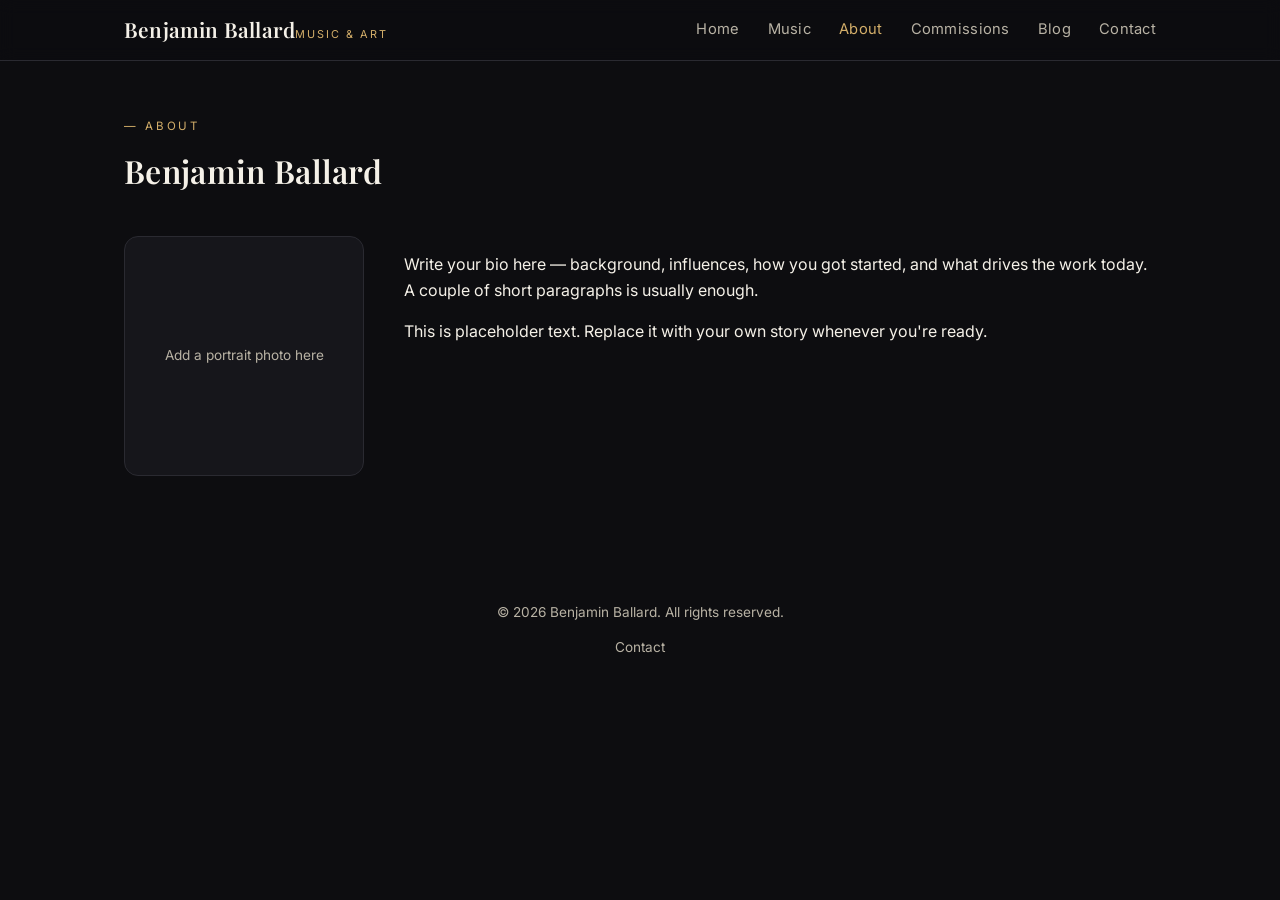
==== about.html @ ac6a374f "Initial scaffold for Benjamin Ballard artist site Static HTML/CSS/JS site (home, music, about, commi" ====
<!doctype html>
<html lang="en">
<head>
<meta charset="utf-8">
<meta name="viewport" content="width=device-width,initial-scale=1">
<title>About · Benjamin Ballard</title>
<meta name="description" content="About Benjamin Ballard.">
<link rel="preconnect" href="https://fonts.googleapis.com">
<link href="https://fonts.googleapis.com/css2?family=Playfair+Display:wght@600;700&family=Inter:wght@400;500;600&display=swap" rel="stylesheet">
<link rel="stylesheet" href="styles.css">
</head>
<body>
<header class="site-header">
  <div class="wrap">
    <a class="brand" href="index.html"><span><strong>Benjamin Ballard</strong><small>Music &amp; Art</small></span></a>
    <button class="nav-toggle" aria-expanded="false" aria-label="Toggle menu">&#9776;</button>
    <nav class="main-nav">
      <a href="index.html">Home</a>
      <a href="music.html">Music</a>
      <a class="active" href="about.html">About</a>
      <a href="commissions.html">Commissions</a>
      <a href="blog.html">Blog</a>
      <a href="contact.html">Contact</a>
    </nav>
  </div>
</header>

<main>
  <section class="section" style="padding-top:56px;">
    <div class="wrap">
      <div class="section-heading">
        <span class="kicker">— About</span>
        <h2>Benjamin Ballard</h2>
      </div>
      <div class="bio-layout">
        <div class="bio-portrait">Add a portrait photo here</div>
        <div>
          <p>Write your bio here — background, influences, how you got started, and what drives the work today. A couple of short paragraphs is usually enough.</p>
          <p>This is placeholder text. Replace it with your own story whenever you're ready.</p>
        </div>
      </div>
    </div>
  </section>
</main>

<footer class="site-footer">
  <p>&copy; <span id="year"></span> Benjamin Ballard. All rights reserved.</p>
  <p><a href="contact.html">Contact</a></p>
</footer>
<script src="script.js"></script>
<script>document.getElementById('year').textContent = new Date().getFullYear();</script>
</body>
</html>
---- styles.css ----
:root {
  --bg: #0d0d10;
  --bg-alt: #16161b;
  --ink: #f5f1e8;
  --ink-dim: #b8b2a4;
  --gold: #d4af6a;
  --gold-dim: #8a723f;
  --border: #2a2a31;
  --max: 1080px;
}

* { box-sizing: border-box; }

html { scroll-behavior: smooth; }

body {
  margin: 0;
  background: var(--bg);
  color: var(--ink);
  font-family: 'Inter', system-ui, -apple-system, sans-serif;
  line-height: 1.6;
}

h1, h2, h3, .brand span strong {
  font-family: 'Playfair Display', Georgia, serif;
  font-weight: 600;
  letter-spacing: 0.01em;
}

a { color: var(--gold); text-decoration: none; }
a:hover { color: var(--ink); }

img { max-width: 100%; display: block; }

.wrap {
  max-width: var(--max);
  margin: 0 auto;
  padding: 0 24px;
}

/* Header */
.site-header {
  border-bottom: 1px solid var(--border);
  position: sticky;
  top: 0;
  background: rgba(13, 13, 16, 0.92);
  backdrop-filter: blur(8px);
  z-index: 10;
}

.site-header .wrap {
  display: flex;
  align-items: center;
  justify-content: space-between;
  padding-top: 18px;
  padding-bottom: 18px;
}

.brand {
  display: flex;
  flex-direction: column;
  line-height: 1.1;
}

.brand strong {
  font-size: 1.3rem;
  color: var(--ink);
}

.brand small {
  font-size: 0.68rem;
  letter-spacing: 0.18em;
  color: var(--gold);
  text-transform: uppercase;
}

nav.main-nav {
  display: flex;
  gap: 28px;
}

nav.main-nav a {
  color: var(--ink-dim);
  font-size: 0.92rem;
  letter-spacing: 0.02em;
}

nav.main-nav a.active,
nav.main-nav a:hover {
  color: var(--gold);
}

.nav-toggle {
  display: none;
  background: none;
  border: 1px solid var(--border);
  color: var(--ink);
  font-size: 1.2rem;
  padding: 6px 12px;
  border-radius: 6px;
}

/* Hero */
.hero {
  padding: 96px 0 72px;
  text-align: center;
  border-bottom: 1px solid var(--border);
}

.hero .kicker {
  color: var(--gold);
  letter-spacing: 0.25em;
  text-transform: uppercase;
  font-size: 0.75rem;
  margin-bottom: 18px;
}

.hero h1 {
  font-size: clamp(2.4rem, 6vw, 4.2rem);
  margin: 0 0 18px;
}

.hero p.tagline {
  color: var(--ink-dim);
  font-size: 1.15rem;
  max-width: 560px;
  margin: 0 auto 32px;
}

.hero-actions {
  display: flex;
  gap: 16px;
  justify-content: center;
  flex-wrap: wrap;
}

.btn {
  display: inline-block;
  padding: 12px 28px;
  border-radius: 999px;
  font-size: 0.95rem;
  letter-spacing: 0.02em;
  transition: all 0.15s ease;
}

.btn-primary {
  background: var(--gold);
  color: #14140f;
}

.btn-primary:hover {
  background: var(--ink);
  color: #14140f;
}

.btn-outline {
  border: 1px solid var(--border);
  color: var(--ink);
}

.btn-outline:hover {
  border-color: var(--gold);
  color: var(--gold);
}

/* Sections */
section.section {
  padding: 72px 0;
  border-bottom: 1px solid var(--border);
}

section.section:last-of-type { border-bottom: none; }

.section-heading {
  margin-bottom: 40px;
}

.section-heading .kicker {
  color: var(--gold);
  letter-spacing: 0.25em;
  text-transform: uppercase;
  font-size: 0.72rem;
  margin-bottom: 10px;
  display: block;
}

.section-heading h2 {
  font-size: 2rem;
  margin: 0;
}

.section-heading p {
  color: var(--ink-dim);
  margin-top: 10px;
  max-width: 560px;
}

/* Grid cards */
.grid {
  display: grid;
  grid-template-columns: repeat(auto-fit, minmax(260px, 1fr));
  gap: 24px;
}

.card {
  background: var(--bg-alt);
  border: 1px solid var(--border);
  border-radius: 14px;
  padding: 24px;
}

.card h3 {
  margin: 0 0 8px;
  font-size: 1.2rem;
}

.card p {
  color: var(--ink-dim);
  margin: 0 0 14px;
  font-size: 0.95rem;
}

.card .placeholder-note {
  font-size: 0.78rem;
  color: var(--gold-dim);
  border-top: 1px dashed var(--border);
  padding-top: 10px;
  margin-top: 10px;
}

.embed-frame {
  width: 100%;
  aspect-ratio: 16 / 9;
  border-radius: 10px;
  border: 1px solid var(--border);
  background: #000;
  margin-bottom: 14px;
}

/* Forms */
form.stack-form {
  display: grid;
  gap: 18px;
  max-width: 560px;
}

form.stack-form label {
  display: grid;
  gap: 6px;
  font-size: 0.88rem;
  color: var(--ink-dim);
}

form.stack-form input,
form.stack-form select,
form.stack-form textarea {
  background: var(--bg-alt);
  border: 1px solid var(--border);
  border-radius: 8px;
  padding: 12px 14px;
  color: var(--ink);
  font-family: inherit;
  font-size: 0.95rem;
}

form.stack-form textarea {
  min-height: 140px;
  resize: vertical;
}

form.stack-form button {
  justify-self: start;
  background: var(--gold);
  color: #14140f;
  border: none;
  padding: 13px 30px;
  border-radius: 999px;
  font-size: 0.95rem;
  cursor: pointer;
}

form.stack-form button:hover { background: var(--ink); }

.form-note {
  font-size: 0.82rem;
  color: var(--ink-dim);
  max-width: 560px;
}

/* Blog */
.post-list { display: grid; gap: 28px; }

.post-item {
  border-bottom: 1px solid var(--border);
  padding-bottom: 28px;
}

.post-item time {
  font-size: 0.8rem;
  color: var(--gold);
  letter-spacing: 0.06em;
  text-transform: uppercase;
}

.post-item h3 { margin: 8px 0 8px; }

.post-item p { color: var(--ink-dim); margin: 0; }

/* Bio */
.bio-layout {
  display: grid;
  grid-template-columns: 240px 1fr;
  gap: 40px;
  align-items: start;
}

.bio-portrait {
  aspect-ratio: 1;
  border-radius: 14px;
  background: var(--bg-alt);
  border: 1px solid var(--border);
  display: flex;
  align-items: center;
  justify-content: center;
  color: var(--ink-dim);
  font-size: 0.85rem;
  text-align: center;
  padding: 16px;
}

/* Contact links */
.contact-links {
  display: flex;
  flex-wrap: wrap;
  gap: 14px;
  margin-top: 20px;
}

.contact-links a {
  border: 1px solid var(--border);
  padding: 10px 20px;
  border-radius: 999px;
  color: var(--ink);
}

.contact-links a:hover { border-color: var(--gold); color: var(--gold); }

/* Footer */
footer.site-footer {
  padding: 40px 0;
  text-align: center;
  color: var(--ink-dim);
  font-size: 0.85rem;
}

footer.site-footer a { color: var(--ink-dim); }
footer.site-footer a:hover { color: var(--gold); }

/* Responsive */
@media (max-width: 720px) {
  nav.main-nav {
    position: fixed;
    top: 64px;
    left: 0;
    right: 0;
    background: var(--bg);
    border-bottom: 1px solid var(--border);
    flex-direction: column;
    padding: 16px 24px;
    gap: 16px;
    display: none;
  }

  nav.main-nav.open { display: flex; }

  .nav-toggle { display: inline-block; }

  .bio-layout {
    grid-template-columns: 1fr;
  }

  .bio-portrait {
    max-width: 220px;
  }
}
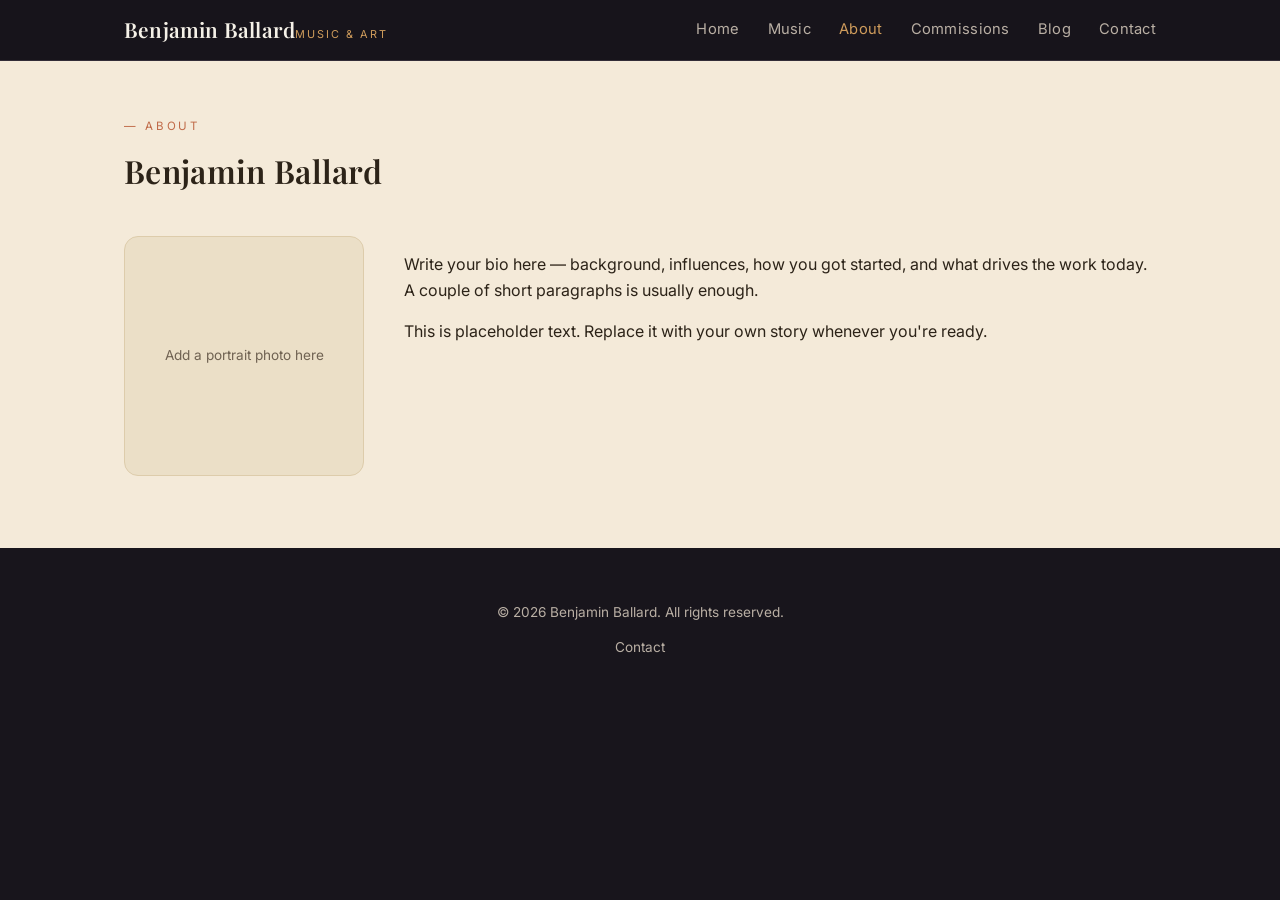
==== commit 309904ed: "Warm up the palette with alternating cream sections Pure black felt bland across every section, so t" ====
--- a/about.html
+++ b/about.html
@@ -26,7 +26,7 @@
 </header>
 
 <main>
-  <section class="section" style="padding-top:56px;">
+  <section class="section section-light" style="padding-top:56px;">
     <div class="wrap">
       <div class="section-heading">
         <span class="kicker">— About</span>
--- a/styles.css
+++ b/styles.css
@@ -1,11 +1,17 @@
 :root {
-  --bg: #0d0d10;
-  --bg-alt: #16161b;
+  --bg: #18151c;
+  --bg-alt: #221e27;
   --ink: #f5f1e8;
-  --ink-dim: #b8b2a4;
-  --gold: #d4af6a;
+  --ink-dim: #b9afa4;
+  --gold: #cf9c5c;
   --gold-dim: #8a723f;
-  --border: #2a2a31;
+  --rust: #c06a48;
+  --border: #322c37;
+  --cream: #f4ead9;
+  --cream-alt: #ebdfc7;
+  --ink-light: #2c2318;
+  --ink-light-dim: #6f6252;
+  --border-light: #ddccab;
   --max: 1080px;
 }
 
@@ -43,7 +49,7 @@
   border-bottom: 1px solid var(--border);
   position: sticky;
   top: 0;
-  background: rgba(13, 13, 16, 0.92);
+  background: rgba(24, 21, 28, 0.92);
   backdrop-filter: blur(8px);
   z-index: 10;
 }
@@ -193,6 +199,68 @@
   color: var(--ink-dim);
   margin-top: 10px;
   max-width: 560px;
+}
+
+/* Light section variant — breaks up long stretches of dark */
+section.section-light {
+  background: var(--cream);
+  color: var(--ink-light);
+  border-bottom: 1px solid var(--border-light);
+}
+
+section.section-light .section-heading .kicker { color: var(--rust); }
+section.section-light .section-heading h2 { color: var(--ink-light); }
+section.section-light .section-heading p { color: var(--ink-light-dim); }
+
+section.section-light .card {
+  background: var(--cream-alt);
+  border-color: var(--border-light);
+}
+
+section.section-light .card h3 { color: var(--ink-light); }
+section.section-light .card p { color: var(--ink-light-dim); }
+section.section-light .card .placeholder-note {
+  color: var(--rust);
+  border-top-color: var(--border-light);
+}
+
+section.section-light .contact-links a {
+  border-color: var(--border-light);
+  color: var(--ink-light);
+}
+section.section-light .contact-links a:hover {
+  border-color: var(--rust);
+  color: var(--rust);
+}
+
+section.section-light .bio-portrait {
+  background: var(--cream-alt);
+  border-color: var(--border-light);
+  color: var(--ink-light-dim);
+}
+
+section.section-light .post-item { border-bottom-color: var(--border-light); }
+section.section-light .post-item h3 { color: var(--ink-light); }
+section.section-light .post-item p { color: var(--ink-light-dim); }
+section.section-light .post-item time { color: var(--rust); }
+
+section.section-light form.stack-form label { color: var(--ink-light-dim); }
+section.section-light form.stack-form input,
+section.section-light form.stack-form select,
+section.section-light form.stack-form textarea {
+  background: var(--cream-alt);
+  border-color: var(--border-light);
+  color: var(--ink-light);
+}
+section.section-light .form-note { color: var(--ink-light-dim); }
+
+section.section-light .btn-outline {
+  border-color: var(--border-light);
+  color: var(--ink-light);
+}
+section.section-light .btn-outline:hover {
+  border-color: var(--rust);
+  color: var(--rust);
 }
 
 /* Grid cards */
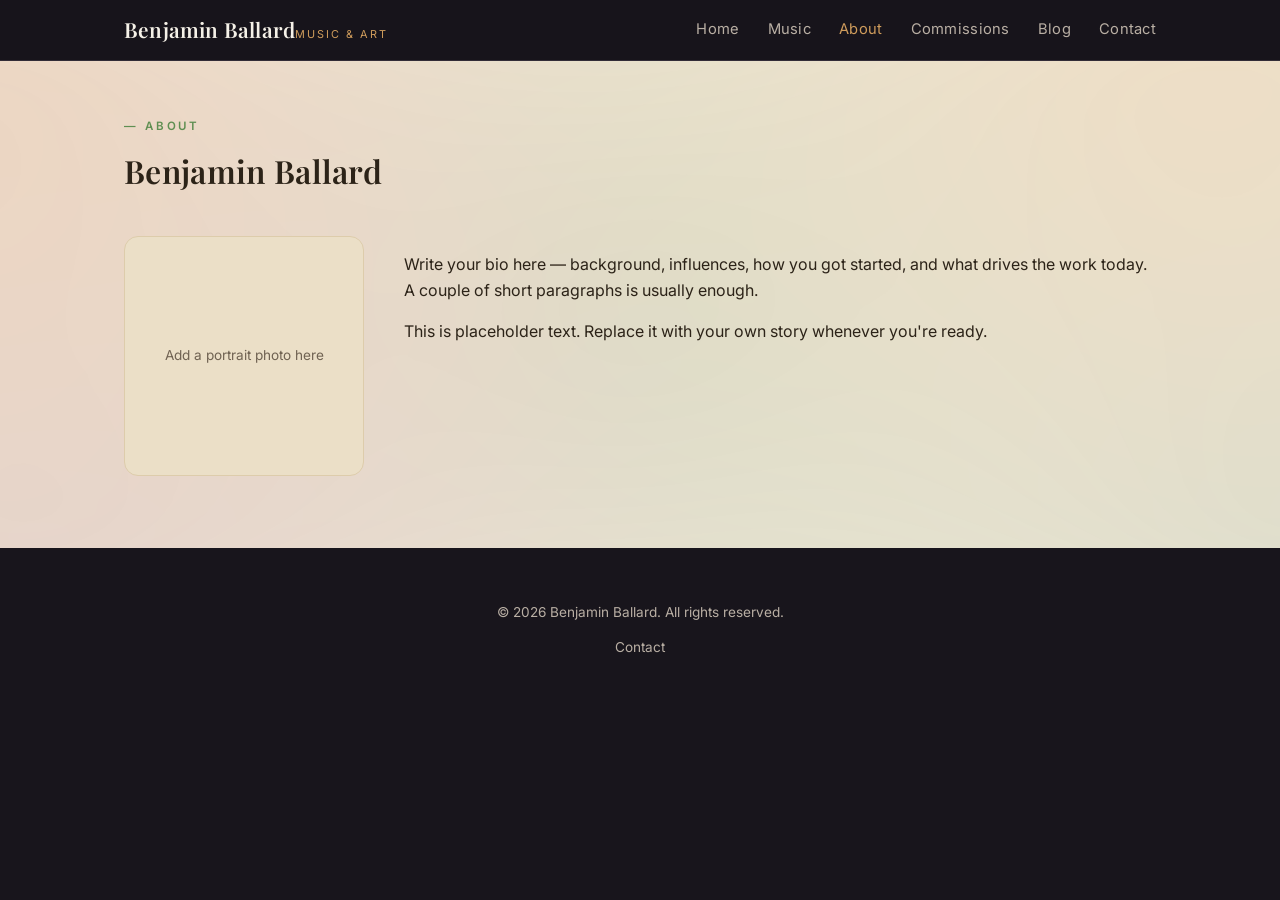
==== commit 8eb5ec93: "Add a psychedelic tie-dye accent throughout Blurred multi-color aurora glows behind hero/CTA section" ====
--- a/about.html
+++ b/about.html
@@ -27,9 +27,10 @@
 
 <main>
   <section class="section section-light" style="padding-top:56px;">
+    <div class="glow glow-soft"></div>
     <div class="wrap">
       <div class="section-heading">
-        <span class="kicker">— About</span>
+        <span class="kicker k-leaf">— About</span>
         <h2>Benjamin Ballard</h2>
       </div>
       <div class="bio-layout">
--- a/styles.css
+++ b/styles.css
@@ -6,12 +6,16 @@
   --gold: #cf9c5c;
   --gold-dim: #8a723f;
   --rust: #c06a48;
+  --teal: #4a9c92;
+  --purple: #7d5aa0;
+  --leaf: #5f8f52;
   --border: #322c37;
   --cream: #f4ead9;
   --cream-alt: #ebdfc7;
   --ink-light: #2c2318;
   --ink-light-dim: #6f6252;
   --border-light: #ddccab;
+  --spectrum: linear-gradient(90deg, var(--rust), var(--gold), var(--leaf), var(--teal), var(--purple));
   --max: 1080px;
 }
 
@@ -42,6 +46,8 @@
   max-width: var(--max);
   margin: 0 auto;
   padding: 0 24px;
+  position: relative;
+  z-index: 1;
 }
 
 /* Header */
@@ -106,20 +112,70 @@
   border-radius: 6px;
 }
 
+/* Psychedelic aurora glow — a nod to tie-dye, kept soft and blurred */
+.glow {
+  position: absolute;
+  inset: -25%;
+  z-index: 0;
+  filter: blur(60px);
+  opacity: 0.5;
+  pointer-events: none;
+  background:
+    radial-gradient(circle at 15% 25%, var(--rust) 0%, transparent 42%),
+    radial-gradient(circle at 80% 15%, var(--gold) 0%, transparent 40%),
+    radial-gradient(circle at 85% 78%, var(--teal) 0%, transparent 45%),
+    radial-gradient(circle at 18% 85%, var(--purple) 0%, transparent 45%),
+    radial-gradient(circle at 50% 50%, var(--leaf) 0%, transparent 55%);
+}
+
+.glow-soft {
+  opacity: 0.16;
+  filter: blur(70px);
+}
+
+/* Spectrum divider between sections */
+.hero, section.section {
+  position: relative;
+  overflow: hidden;
+}
+
+.hero::after, section.section:not(:last-of-type)::after {
+  content: "";
+  position: absolute;
+  left: 0;
+  right: 0;
+  bottom: 0;
+  height: 4px;
+  background: var(--spectrum);
+  z-index: 2;
+}
+
 /* Hero */
 .hero {
   padding: 96px 0 72px;
   text-align: center;
-  border-bottom: 1px solid var(--border);
-}
-
-.hero .kicker {
-  color: var(--gold);
+}
+
+.hero .wrap { position: relative; z-index: 1; }
+
+.kicker {
   letter-spacing: 0.25em;
   text-transform: uppercase;
+  font-size: 0.72rem;
+  font-weight: 600;
+  display: block;
+}
+
+.hero .kicker {
   font-size: 0.75rem;
   margin-bottom: 18px;
 }
+
+.k-gold { color: var(--gold); }
+.k-rust { color: var(--rust); }
+.k-teal { color: var(--teal); }
+.k-purple { color: var(--purple); }
+.k-leaf { color: var(--leaf); }
 
 .hero h1 {
   font-size: clamp(2.4rem, 6vw, 4.2rem);
@@ -150,7 +206,7 @@
 }
 
 .btn-primary {
-  background: var(--gold);
+  background: linear-gradient(90deg, var(--rust), var(--gold));
   color: #14140f;
 }
 
@@ -172,22 +228,14 @@
 /* Sections */
 section.section {
   padding: 72px 0;
-  border-bottom: 1px solid var(--border);
-}
-
-section.section:last-of-type { border-bottom: none; }
+}
 
 .section-heading {
   margin-bottom: 40px;
 }
 
 .section-heading .kicker {
-  color: var(--gold);
-  letter-spacing: 0.25em;
-  text-transform: uppercase;
-  font-size: 0.72rem;
   margin-bottom: 10px;
-  display: block;
 }
 
 .section-heading h2 {
@@ -205,10 +253,8 @@
 section.section-light {
   background: var(--cream);
   color: var(--ink-light);
-  border-bottom: 1px solid var(--border-light);
-}
-
-section.section-light .section-heading .kicker { color: var(--rust); }
+}
+
 section.section-light .section-heading h2 { color: var(--ink-light); }
 section.section-light .section-heading p { color: var(--ink-light-dim); }
 
@@ -273,9 +319,16 @@
 .card {
   background: var(--bg-alt);
   border: 1px solid var(--border);
+  border-top: 3px solid var(--gold);
   border-radius: 14px;
   padding: 24px;
 }
+
+.grid .card:nth-child(5n+1) { border-top-color: var(--rust); }
+.grid .card:nth-child(5n+2) { border-top-color: var(--gold); }
+.grid .card:nth-child(5n+3) { border-top-color: var(--teal); }
+.grid .card:nth-child(5n+4) { border-top-color: var(--purple); }
+.grid .card:nth-child(5n+5) { border-top-color: var(--leaf); }
 
 .card h3 {
   margin: 0 0 8px;
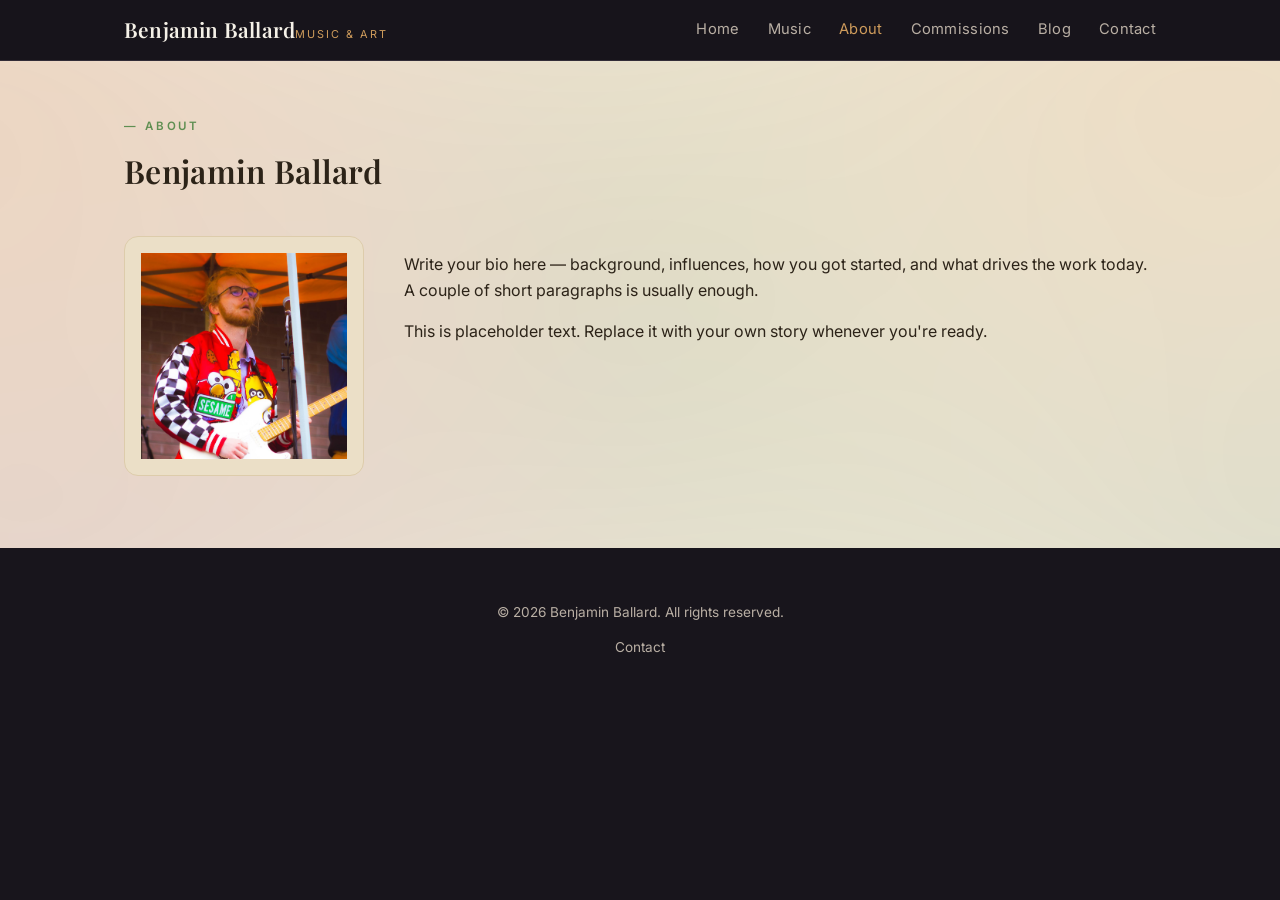
==== commit 739d8c16: "Add real photos to About and Music pages Replace the About page portrait placeholder with a real pho" ====
--- a/about.html
+++ b/about.html
@@ -34,7 +34,7 @@
         <h2>Benjamin Ballard</h2>
       </div>
       <div class="bio-layout">
-        <div class="bio-portrait">Add a portrait photo here</div>
+        <div class="bio-portrait"><img src="assets/photos/portrait-sesame.jpg" alt="Benjamin Ballard performing live" loading="lazy"></div>
         <div>
           <p>Write your bio here — background, influences, how you got started, and what drives the work today. A couple of short paragraphs is usually enough.</p>
           <p>This is placeholder text. Replace it with your own story whenever you're ready.</p>
--- a/styles.css
+++ b/styles.css
@@ -349,6 +349,23 @@
   margin-top: 10px;
 }
 
+.photo-grid {
+  display: grid;
+  grid-template-columns: repeat(auto-fit, minmax(220px, 1fr));
+  gap: 16px;
+}
+
+.photo-grid img {
+  width: 100%;
+  aspect-ratio: 4 / 3;
+  object-fit: cover;
+  border-radius: 12px;
+  border: 1px solid var(--border);
+  transition: transform 0.2s ease;
+}
+
+.photo-grid img:hover { transform: scale(1.02); }
+
 .embed-frame {
   width: 100%;
   aspect-ratio: 16 / 9;
@@ -447,6 +464,16 @@
   font-size: 0.85rem;
   text-align: center;
   padding: 16px;
+  overflow: hidden;
+}
+
+.bio-portrait img {
+  width: 100%;
+  height: 100%;
+  object-fit: cover;
+  object-position: top center;
+  border-radius: 0;
+  padding: 0;
 }
 
 /* Contact links */
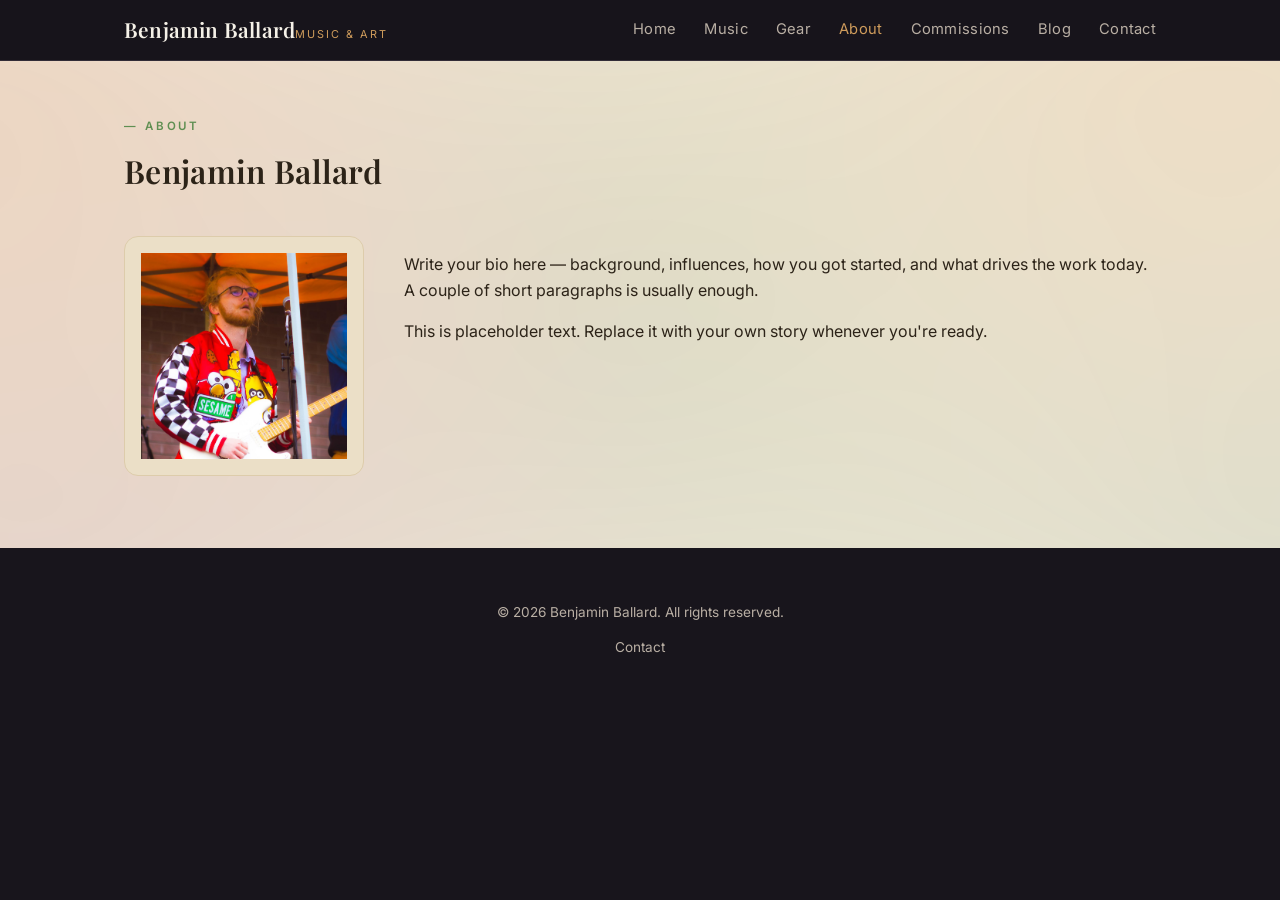
==== commit 8b592621: "Add Gear page New page listing guitars, amp, pedalboard, recording setup, and accessories as placeho" ====
--- a/about.html
+++ b/about.html
@@ -17,6 +17,7 @@
     <nav class="main-nav">
       <a href="index.html">Home</a>
       <a href="music.html">Music</a>
+      <a href="gear.html">Gear</a>
       <a class="active" href="about.html">About</a>
       <a href="commissions.html">Commissions</a>
       <a href="blog.html">Blog</a>
--- a/styles.css
+++ b/styles.css
@@ -375,6 +375,33 @@
   margin-bottom: 14px;
 }
 
+.gear-photo {
+  width: 100%;
+  aspect-ratio: 4 / 3;
+  border-radius: 10px;
+  border: 1px dashed var(--border);
+  background: var(--bg-alt);
+  display: flex;
+  align-items: center;
+  justify-content: center;
+  color: var(--ink-dim);
+  font-size: 0.85rem;
+  margin-bottom: 14px;
+  overflow: hidden;
+}
+
+.gear-photo img {
+  width: 100%;
+  height: 100%;
+  object-fit: cover;
+}
+
+section.section-light .gear-photo {
+  background: var(--cream-alt);
+  border-color: var(--border-light);
+  color: var(--ink-light-dim);
+}
+
 /* Forms */
 form.stack-form {
   display: grid;
